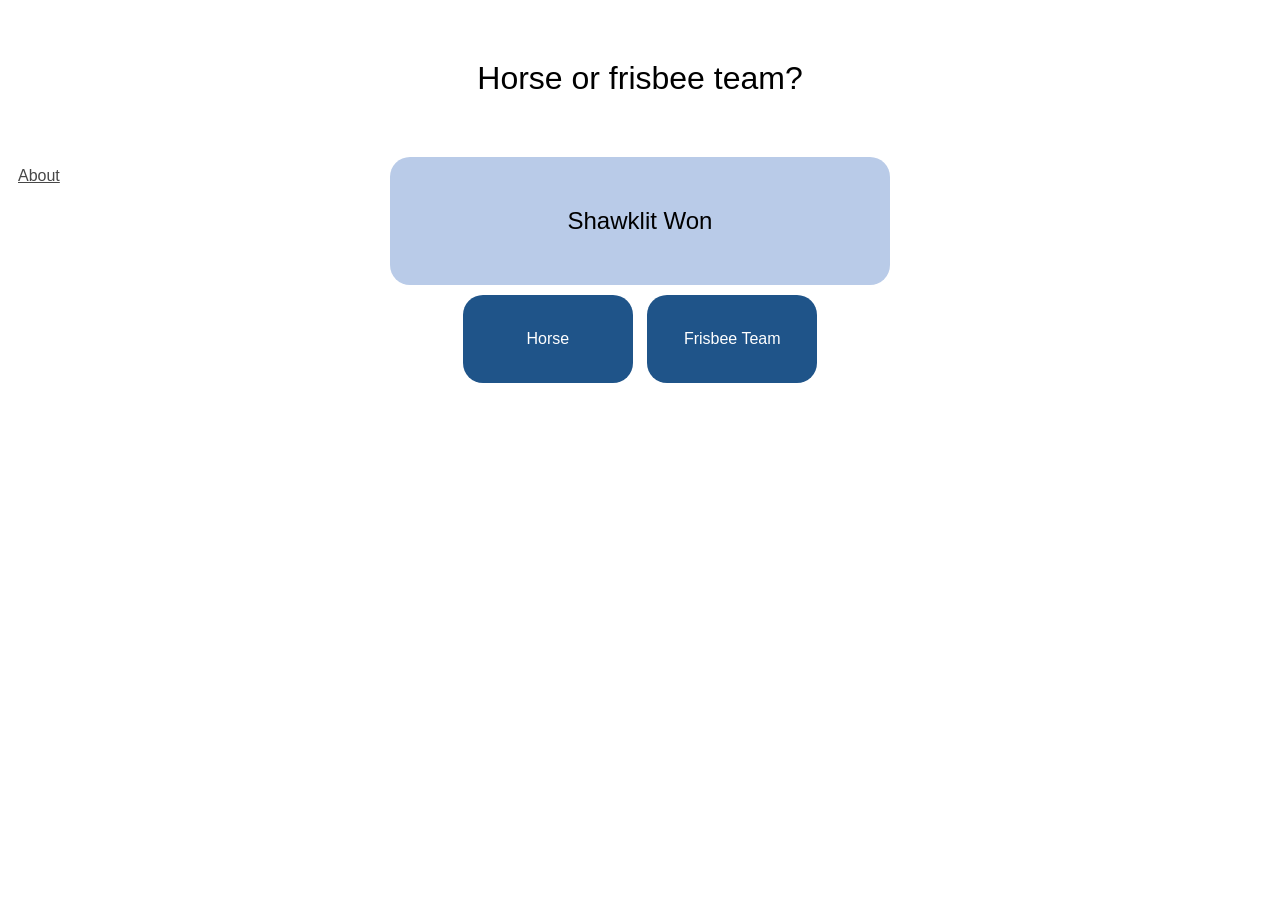
==== docs/index.html @ 0457d7b3 "renamed game.html" ====
<html>
<head>
	<title>Horse or frisbee team?</title>
	<link rel="stylesheet" type="text/css" href="style.css" />
	<script src="https://ajax.googleapis.com/ajax/libs/jquery/3.2.1/jquery.min.js"></script>
	<script src = "hoft.js"></script>
</head>
<body>
	<div id = "header">Horse or frisbee team?</div>
	<div id = "content">
		<div id = "about-box">
		<a id = "about-toggle" href = "#">About</a>
			<div id = "about-content" class = "hidden">
			<p>"Horse or Frisbee Team" created by Teddy Weisman.</p>

			<p>
				Horse names are taken from a list of Kentucky Derby contenders from 1980 - 2017.
				Frisbee team names are from the 2017 USAU club season.
				I selected what I personally deemed to be the 100 or so least obvious names in each category.
			</p>
			</div>
		</div>

		<div id = "namebox">
			
		</div>

		<div id = "guesses">
			<a class = "button" href = "#" id="horse">Horse</a>
			<a class = "button" href = "#" id="frisbee">Frisbee Team</a>
		</div>
		<div id = "result">

		</div>
	</div>
</body>
</html>
---- docs/style.css ----
html {
	font-family: sans-serif;
	font-size: 16px;
}


#header {
	margin-top: 60px;
	font-size: 200%;
	text-align: center;
}

#about-box {
	float: left;
	width: 250px;
	margin: 10px;
}

#about-toggle {
	color: #474747;
}

#about-toggle:hover {
	color: #a0a0a0;
}

.hidden {
	visibility: hidden;
}

#namebox {
	text-align: center;
	width:400px;
	padding: 50px;
	font-size: 150%;
	background-color: #b9cbe8;
	margin:auto;
	margin-top: 60px;
	border-radius: 20px;
}

#guesses {
	text-align: center;
	margin:auto;
	width: 600px;
}

a.button {
	margin-top:10px;
	margin-left: 5px;
	margin-right: 5px;
	border-radius: 20px;
	background-color: #1f5489;
	display: inline-block;
	padding: 35px;
	width: 100px;
	text-decoration: none;
	color: white;
}

a.button:hover {
	background-color: #294766;
}

#result {
	width: 500px;
	margin:auto;
	margin-top:10px;
	border-radius: 20px;
	text-align: center;
	padding: 20px;
	font-style: 25px;
}

.correct {
	background-color: #a0efa5;
}

.incorrect {
	background-color: #e5998e;
}
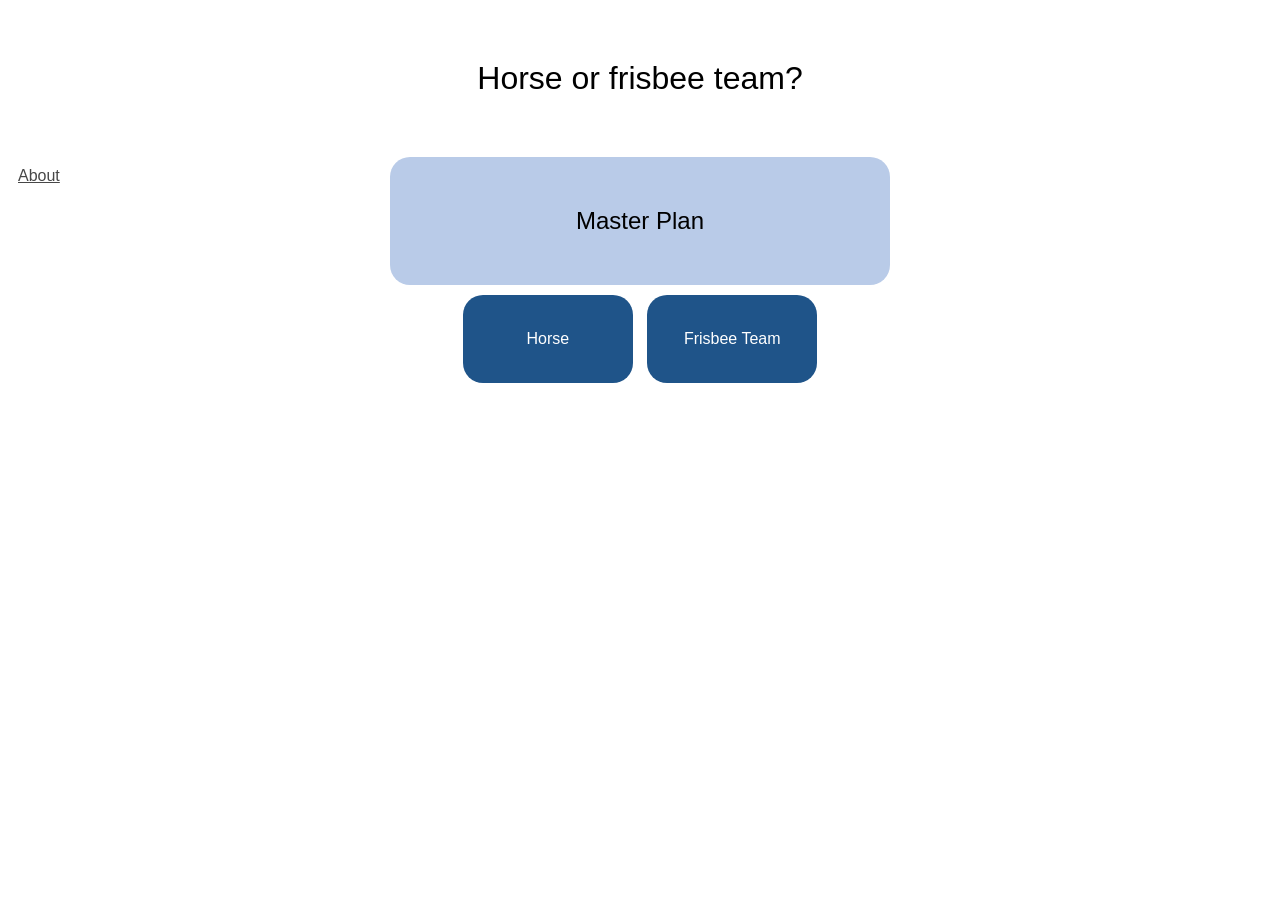
==== commit 96902745: "name storage/scraping improvements" ====
--- a/docs/index.html
+++ b/docs/index.html
@@ -3,6 +3,7 @@
 	<title>Horse or frisbee team?</title>
 	<link rel="stylesheet" type="text/css" href="style.css" />
 	<script src="https://ajax.googleapis.com/ajax/libs/jquery/3.2.1/jquery.min.js"></script>
+	<script src = "data.js"></script>
 	<script src = "hoft.js"></script>
 </head>
 <body>
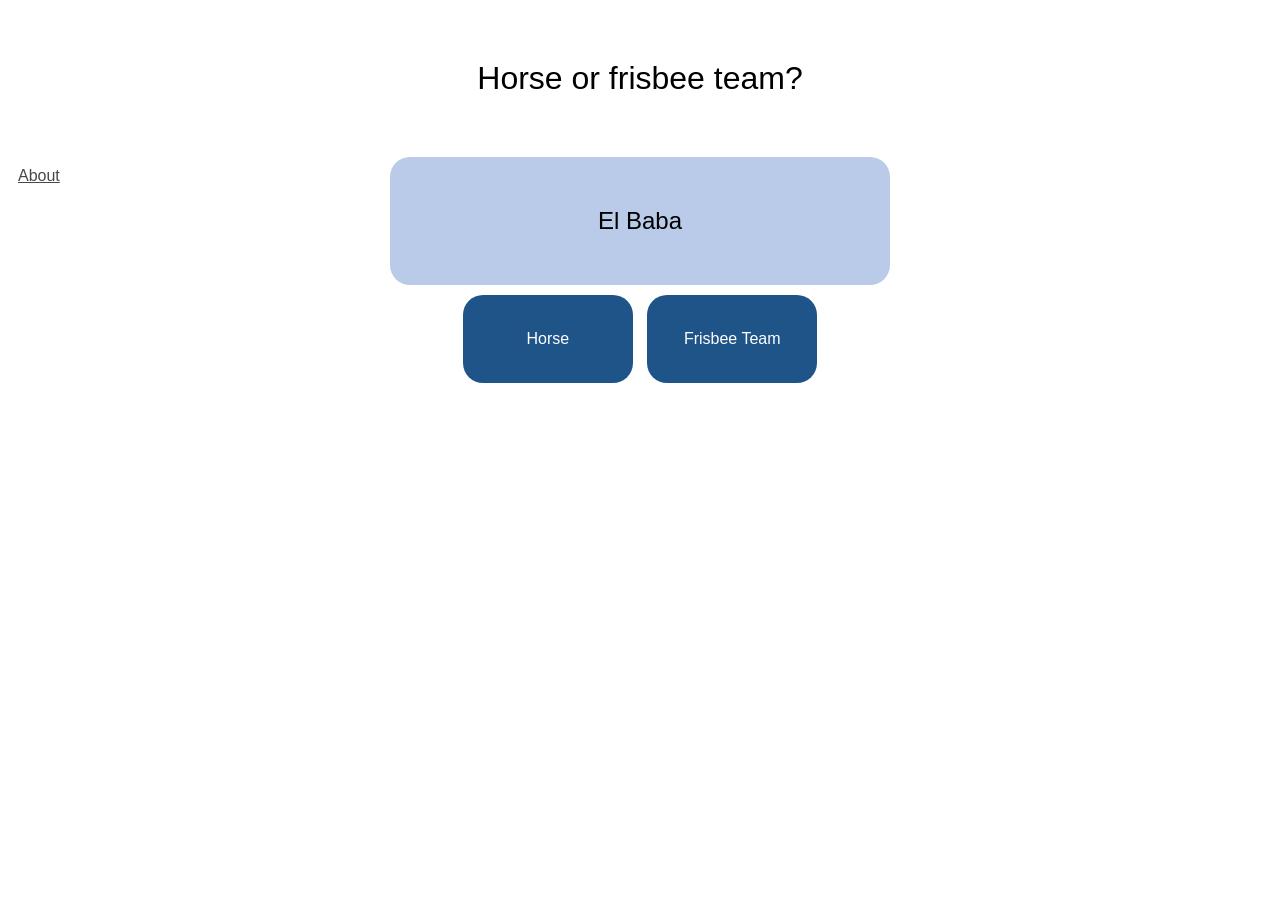
==== commit e013c584: "updated some names" ====
--- a/docs/index.html
+++ b/docs/index.html
@@ -15,8 +15,9 @@
 			<p>"Horse or Frisbee Team" created by Teddy Weisman.</p>
 
 			<p>
-				Horse names are taken from a list of Kentucky Derby contenders from 1980 - 2017.
-				Frisbee team names are from the 2017 USAU club season.
+				Horse names are taken from Wikipedia's lists of Kentucky Derby contenders from 1980 - 2017.
+				Frisbee team names are from the 2017 USAU club season, scraped from the list
+				<a href = "http://play.usaultimate.org/teams/events/rankings/">here</a> in summer 2017.
 				I selected what I personally deemed to be the 100 or so least obvious names in each category.
 			</p>
 			</div>
--- a/docs/style.css
+++ b/docs/style.css
@@ -69,7 +69,11 @@
 	border-radius: 20px;
 	text-align: center;
 	padding: 20px;
-	font-style: 25px;
+	font-size: 110%;
+}
+
+.infolink {
+	color: blue;
 }
 
 .correct {
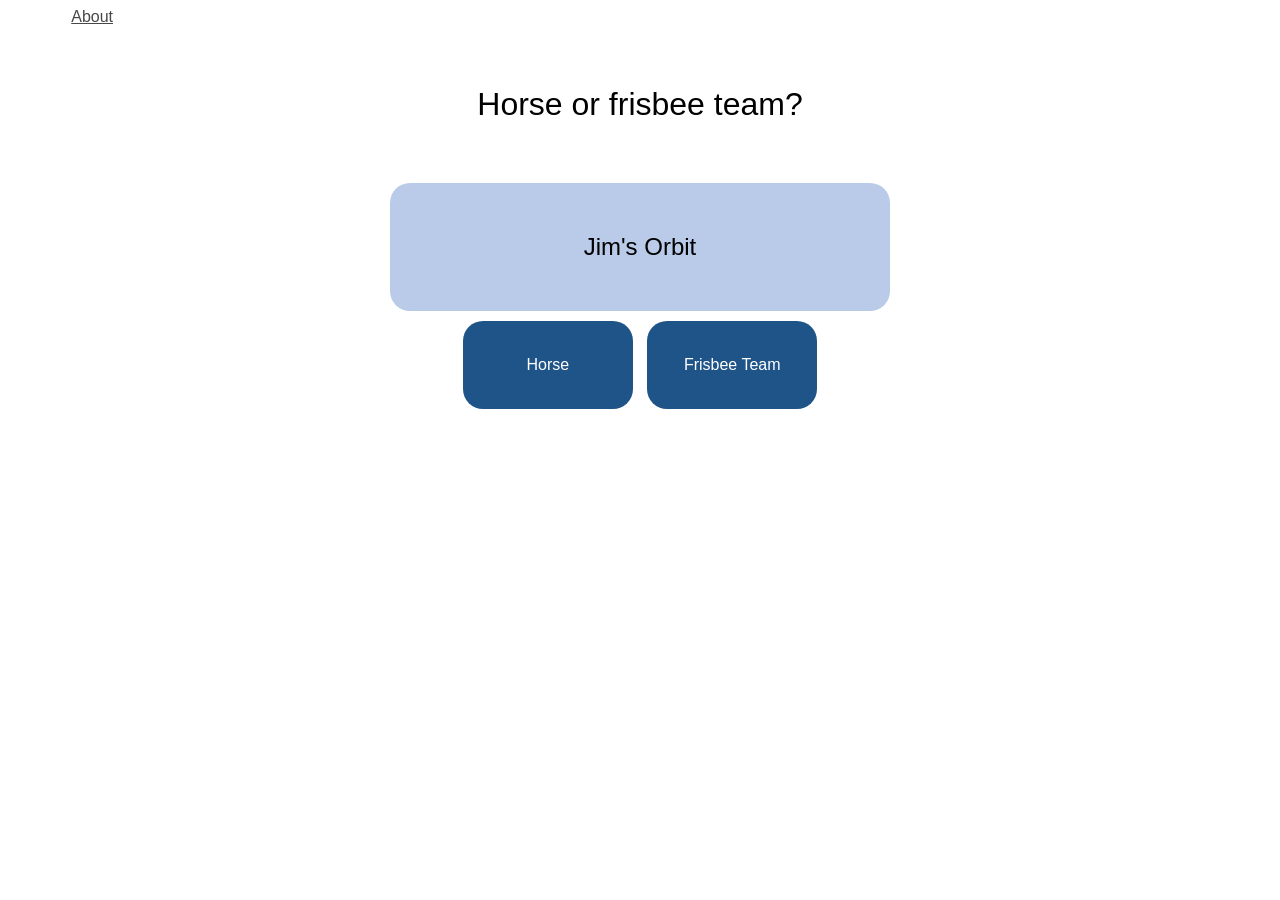
==== commit ded7bcf2: "some layout changes" ====
--- a/docs/index.html
+++ b/docs/index.html
@@ -7,9 +7,7 @@
 	<script src = "hoft.js"></script>
 </head>
 <body>
-	<div id = "header">Horse or frisbee team?</div>
-	<div id = "content">
-		<div id = "about-box">
+	<div id = "about-box">
 		<a id = "about-toggle" href = "#">About</a>
 			<div id = "about-content" class = "hidden">
 			<p>"Horse or Frisbee Team" created by Teddy Weisman.</p>
@@ -21,7 +19,9 @@
 				I selected what I personally deemed to be the 100 or so least obvious names in each category.
 			</p>
 			</div>
-		</div>
+	</div>
+	<div id = "header">Horse or frisbee team?</div>
+	<div id = "content">
 
 		<div id = "namebox">
 			
--- a/docs/style.css
+++ b/docs/style.css
@@ -11,9 +11,8 @@
 }
 
 #about-box {
-	float: left;
-	width: 250px;
-	margin: 10px;
+	width: 90%;
+	margin: auto;
 }
 
 #about-toggle {
@@ -25,7 +24,7 @@
 }
 
 .hidden {
-	visibility: hidden;
+	display: none;
 }
 
 #namebox {
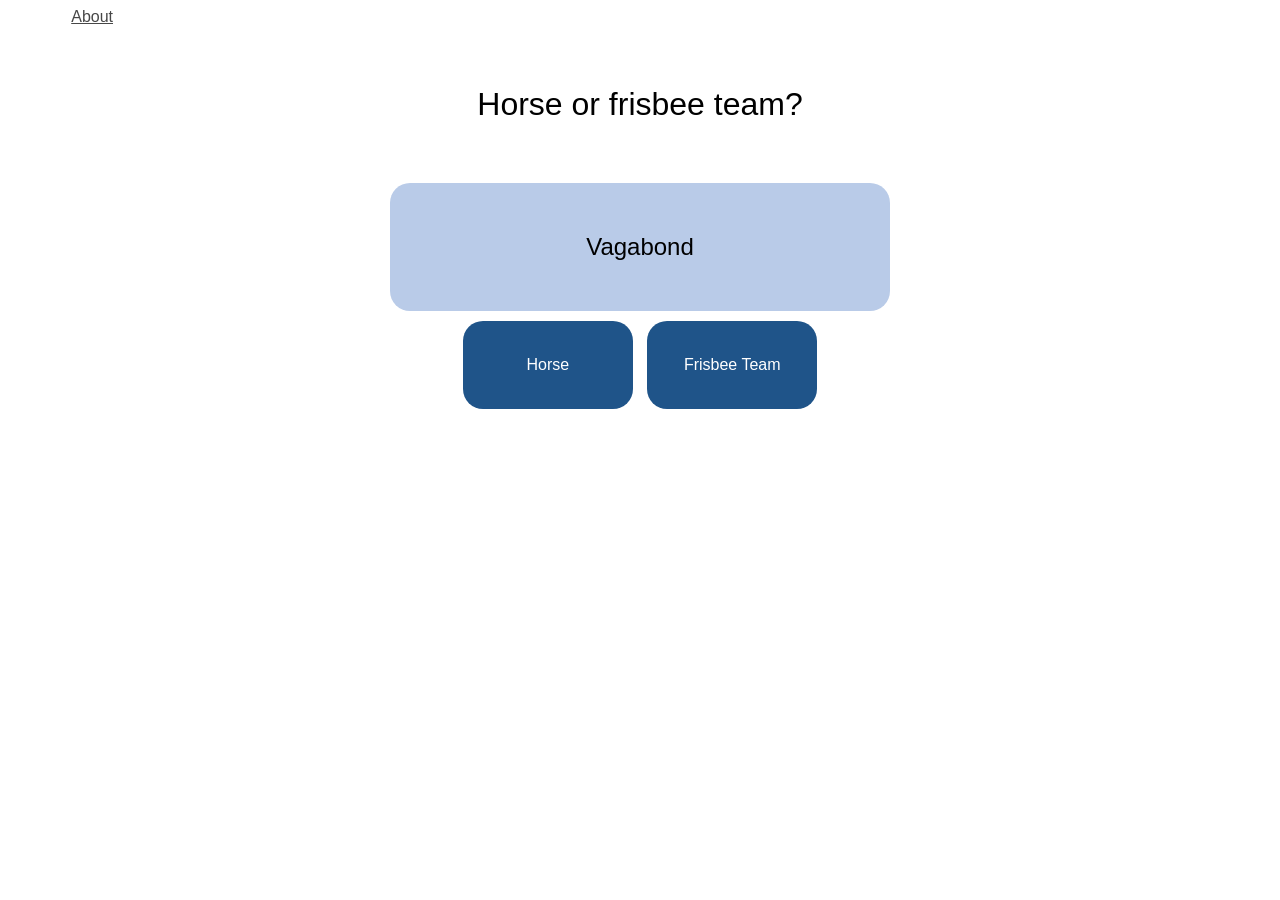
==== commit eb0a5e47: "added a bunch more names and updated scraper" ====
--- a/docs/index.html
+++ b/docs/index.html
@@ -10,13 +10,13 @@
 	<div id = "about-box">
 		<a id = "about-toggle" href = "#">About</a>
 			<div id = "about-content" class = "hidden">
-			<p>"Horse or Frisbee Team" created by Teddy Weisman.</p>
+			<p>"Horse or frisbee team" created by Teddy Weisman.</p>
 
 			<p>
-				Horse names are taken from Wikipedia's lists of Kentucky Derby contenders from 1980 - 2017.
+				Horse names are all historical Kentucky Derby contenders, scraped from Wikipedia.
 				Frisbee team names are from the 2017 USAU club season, scraped from the list
 				<a href = "http://play.usaultimate.org/teams/events/rankings/">here</a> in summer 2017.
-				I selected what I personally deemed to be the 100 or so least obvious names in each category.
+				I selected what I personally deemed to be the 200 or so least obvious names in each category.
 			</p>
 			</div>
 	</div>
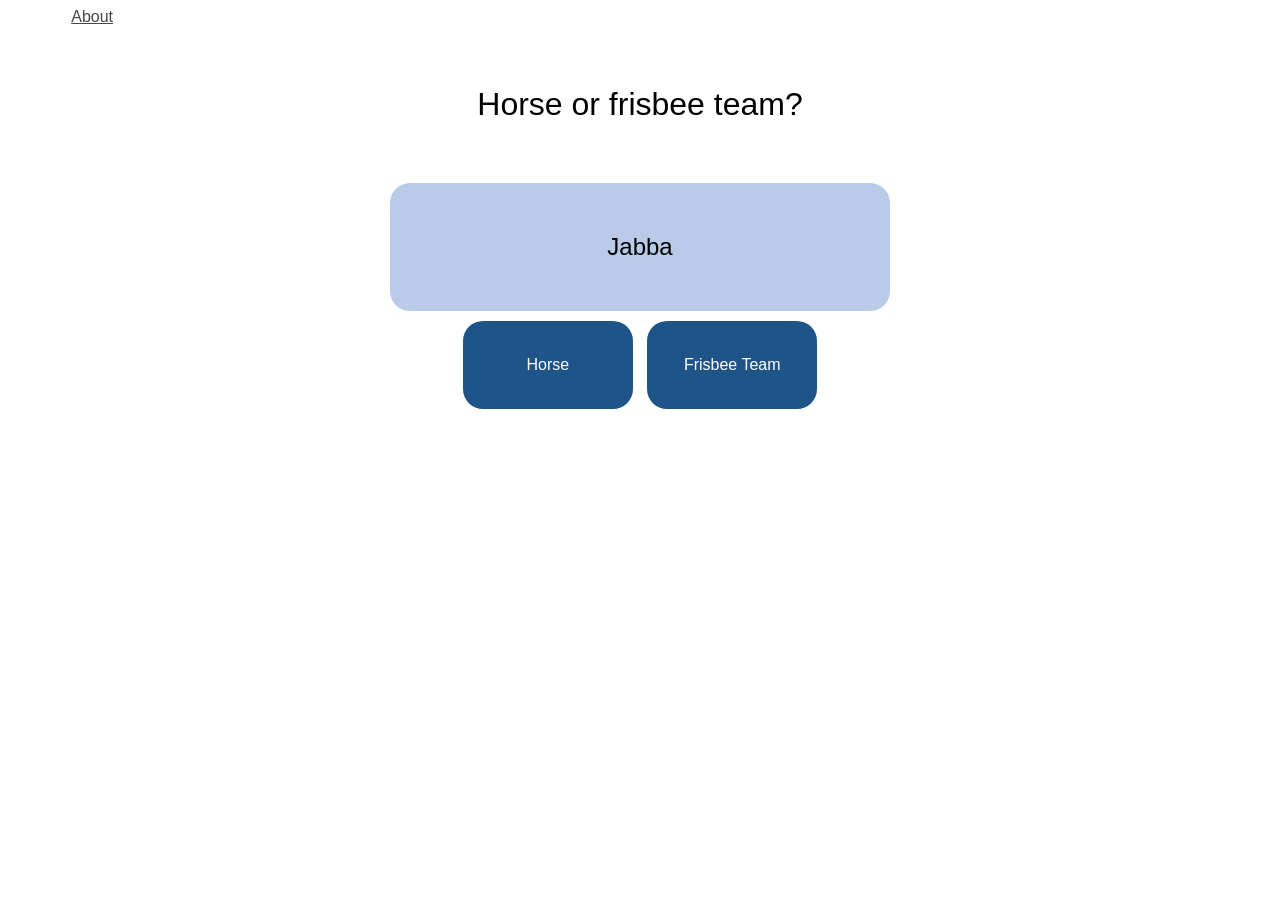
==== commit 2f0b8ed0: "wording" ====
--- a/docs/index.html
+++ b/docs/index.html
@@ -16,7 +16,7 @@
 				Horse names are all historical Kentucky Derby contenders, scraped from Wikipedia.
 				Frisbee team names are from the 2017 USAU club season, scraped from the list
 				<a href = "http://play.usaultimate.org/teams/events/rankings/">here</a> in summer 2017.
-				I selected what I personally deemed to be the 200 or so least obvious names in each category.
+				I personally selected what I thought were the 200 or so least obvious names in each category.
 			</p>
 			</div>
 	</div>
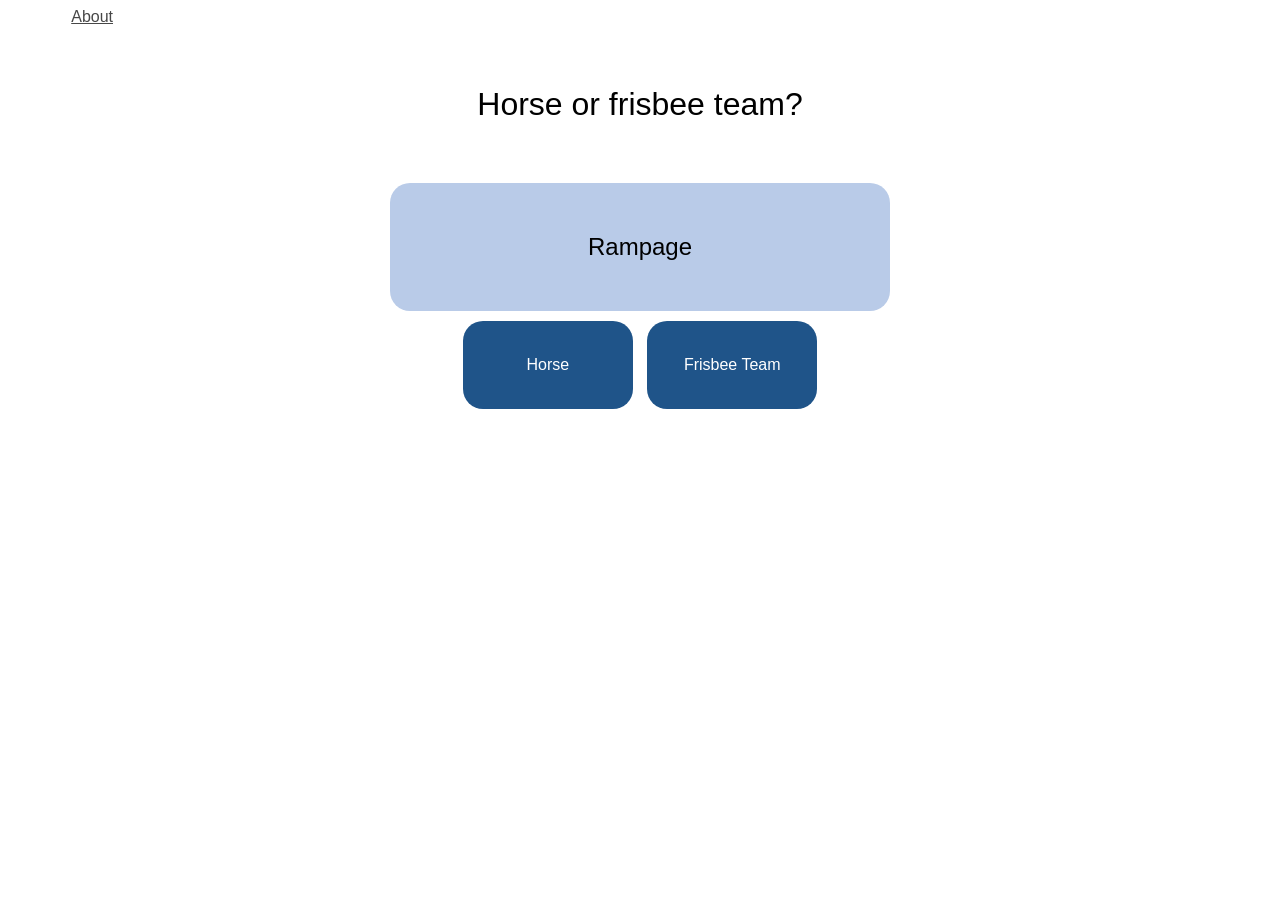
==== commit 565f454b: "added a scoreboard" ====
--- a/docs/index.html
+++ b/docs/index.html
@@ -34,6 +34,8 @@
 		<div id = "result">
 
 		</div>
+		<div id = "percentage">
+		</div>
 	</div>
 </body>
 </html>
--- a/docs/style.css
+++ b/docs/style.css
@@ -81,4 +81,10 @@
 
 .incorrect {
 	background-color: #e5998e;
+}
+
+#percentage {
+	text-align: center;
+	margin-top: 15px;
+	font-size: 175%;
 }
